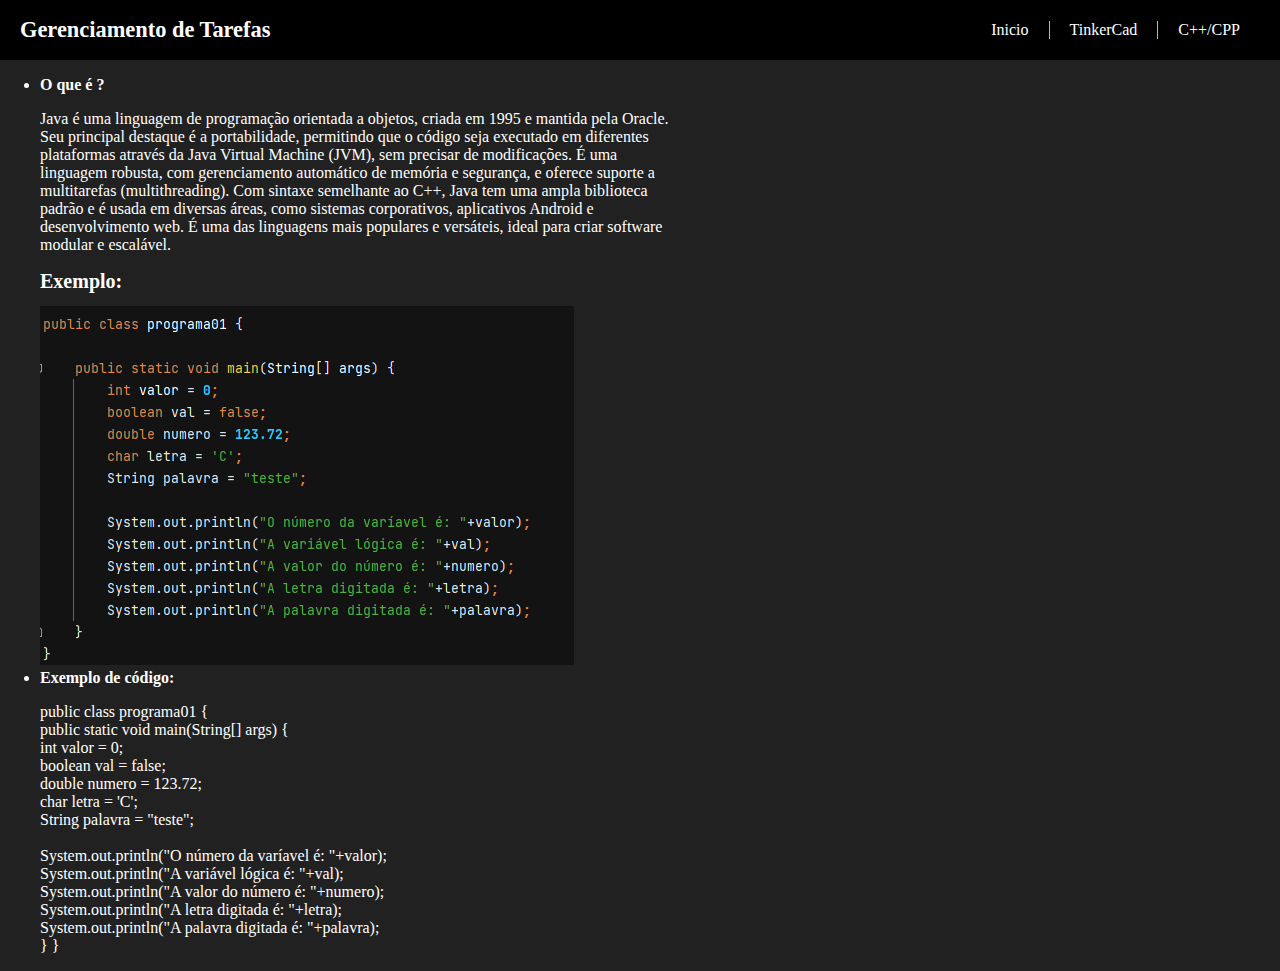
==== java.html @ 622871ca "Código pronto" ====
<!DOCTYPE html>
<html lang="pt-BR">
  <head>
    <meta charset="UTF-8" />
    <meta name="viewport" content="width=device-width, initial-scale=1.0" />
    <link rel="stylesheet" href="style.css" />
    <title>Códigos</title>
  </head>

  <body>
    <header>
      <nav>
        <div class="left">
          <p1>Gerenciamento de Tarefas</p1>
        </div>
        <div class="right">
          <a href="index.html">Inicio</a>
          <a href="tinkercad.html">TinkerCad</a>
          <a href="c++.html">C++/CPP</a>
        </div>
      </nav>
    </header>

    <ul>
    <li>O que é ?</li>
    <p> Java é uma linguagem de programação orientada a objetos, criada em 1995 e mantida pela Oracle. Seu principal destaque é a portabilidade, permitindo que o código seja executado em diferentes plataformas através da Java Virtual Machine (JVM), sem precisar de modificações. É uma linguagem robusta, com gerenciamento automático de memória e segurança, e oferece suporte a multitarefas (multithreading).

        Com sintaxe semelhante ao C++, Java tem uma ampla biblioteca padrão e é usada em diversas áreas, como sistemas corporativos, aplicativos Android e desenvolvimento web. É uma das linguagens mais populares e versáteis, ideal para criar software modular e escalável.</p>

        <h1>Exemplo:</h1>
        <img src="java2.png" alt="java2">

        <li>Exemplo de código:</li>
        <p>public class programa01 {<br>
            public static void main(String[] args) {<br>
                int valor = 0;<br>
                boolean val = false;<br>
                double numero = 123.72;<br>
                char letra = 'C';<br>
                String palavra = "teste";<br>
        <br>
                System.out.println("O número da varíavel é: "+valor);<br>
                System.out.println("A variável lógica é: "+val);<br>
                System.out.println("A valor do número é: "+numero);<br>
                System.out.println("A letra digitada é: "+letra);<br>
                System.out.println("A palavra digitada é: "+palavra);<br>
            }
        }</p>

    </ul>
---- style.css ----
body {
    background-color: #212121;
    color: #ffffff;
    font-family: "Segoe UI";
    margin: 0px;
    padding: 0px;
    width: 100%;
    height: 100%;
}

hr{
    size: 2px;
    width: 600px;
}

main{
    color: aliceblue;
    display: flex; 
    flex-direction: column;
    justify-content: center;
    align-items: center; 
}

nav {
    background-color: #000000;
    display: flex;
    justify-content: space-between; 
    align-items: center; 
    height: 60px; 
    padding: 0 20px; 
}

.left {
    color: #ffffff;
    font-weight: bold;
    font-size: 1.4rem;
    display: flex;
    justify-content: flex-start; 
    align-items: center; 
}

.right {
    color: #ffffff;
    display: flex;
    justify-content: flex-end; 
    align-items: center; 
}

.av{
    border: #212121;
}

nav a {
    color: #ffffff;
    text-decoration: none;
    padding: 0 20px; 
    height: 100%; 
    display: inline-flex; 
    align-items: center; 
    justify-content: center; 
    cursor: pointer;
    border-left: 1px solid #9AB5FF;
}

nav a:first-child {
    border-left: none;
}

a:hover {
    color: azure;
    font-family: Arial;
    border: #212121;
    border-left: 1px solid #9AB5FF;
}
h1{
    font-size: 20px;
}
p{
    width: 50vw; 
    overflow: hidden; 
    text-overflow: ellipsis;
}
li{
    font-weight: bold;
}
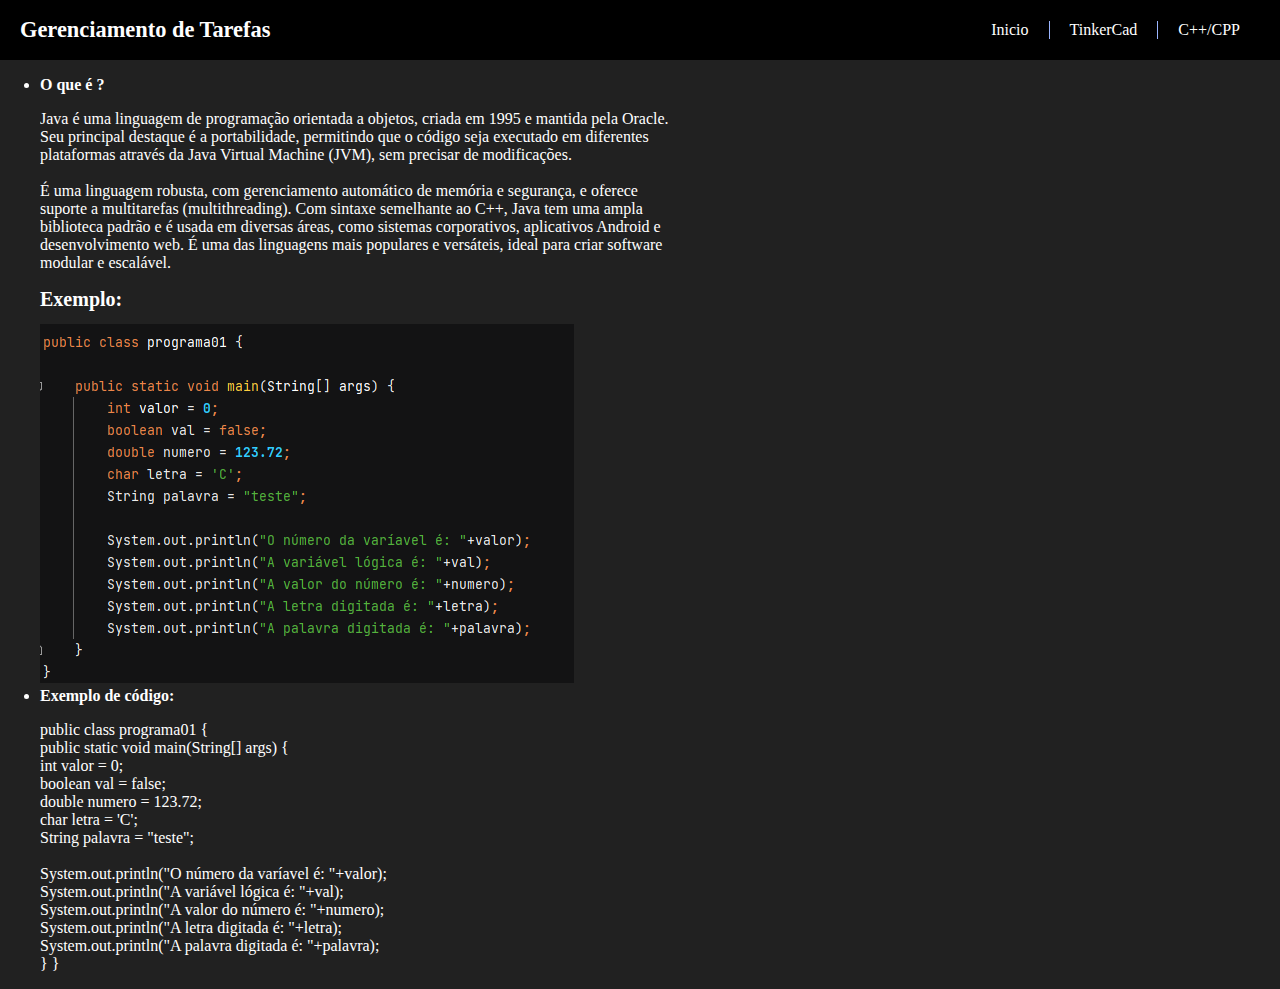
==== commit 6b0ce960: "Código pronto5" ====
--- a/java.html
+++ b/java.html
@@ -23,7 +23,7 @@
 
     <ul>
     <li>O que é ?</li>
-    <p> Java é uma linguagem de programação orientada a objetos, criada em 1995 e mantida pela Oracle. Seu principal destaque é a portabilidade, permitindo que o código seja executado em diferentes plataformas através da Java Virtual Machine (JVM), sem precisar de modificações. É uma linguagem robusta, com gerenciamento automático de memória e segurança, e oferece suporte a multitarefas (multithreading).
+    <p> Java é uma linguagem de programação orientada a objetos, criada em 1995 e mantida pela Oracle. Seu principal destaque é a portabilidade, permitindo que o código seja executado em diferentes plataformas através da Java Virtual Machine (JVM), sem precisar de modificações. <br><br> É uma linguagem robusta, com gerenciamento automático de memória e segurança, e oferece suporte a multitarefas (multithreading).
 
         Com sintaxe semelhante ao C++, Java tem uma ampla biblioteca padrão e é usada em diversas áreas, como sistemas corporativos, aplicativos Android e desenvolvimento web. É uma das linguagens mais populares e versáteis, ideal para criar software modular e escalável.</p>
 
